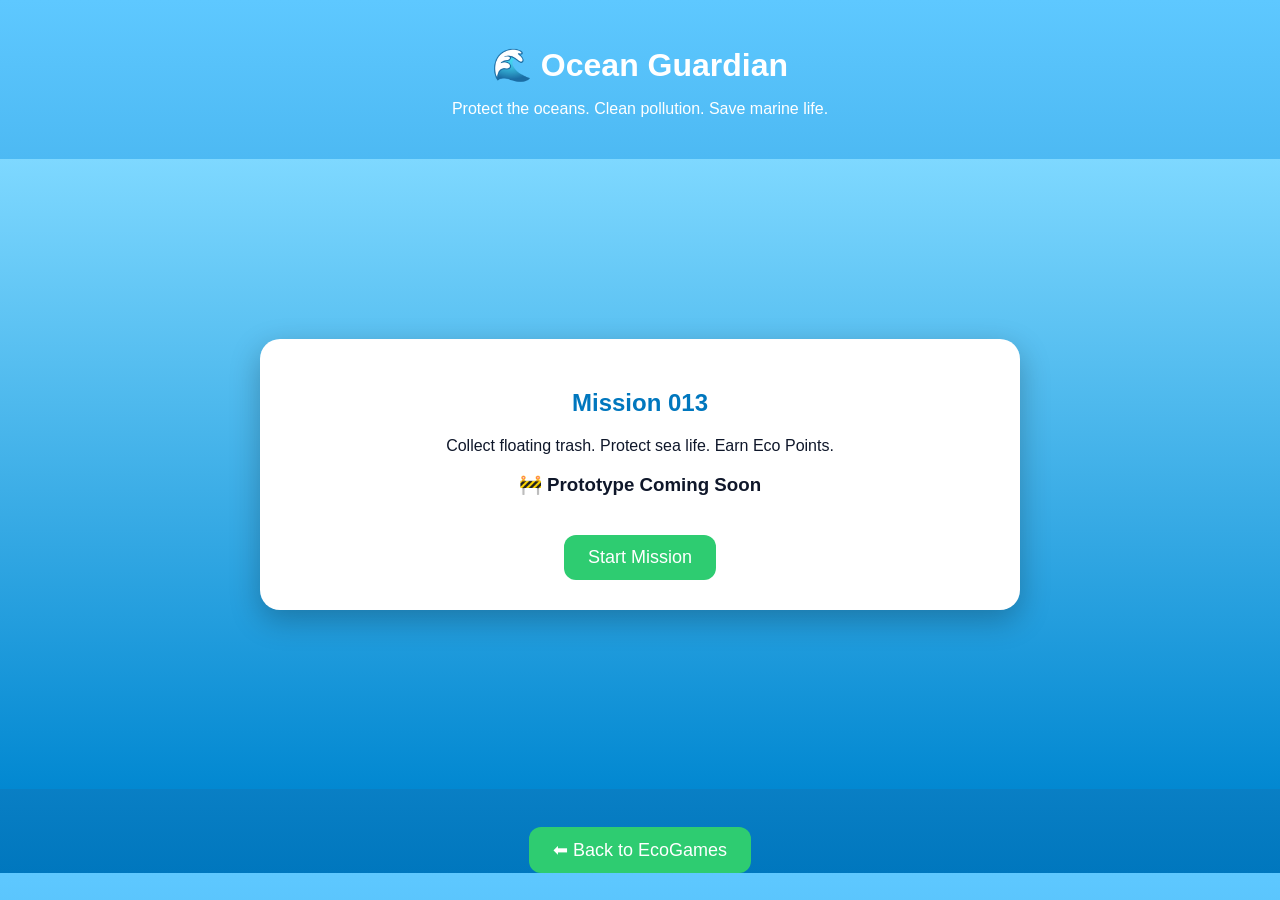
==== pages/ocean-guardian.html @ a267f6e7 "Mission 013.1 - Ocean Guardian prototype page" ====
<!DOCTYPE html>
<html lang="en">
<head>
<meta charset="UTF-8">
<meta name="viewport" content="width=device-width, initial-scale=1.0">

<title>Ocean Guardian</title>

<link rel="stylesheet" href="../css/styles.css">

<style>

body{
    margin:0;
    font-family:Arial,sans-serif;
    background:linear-gradient(#5ec8ff,#0077be);
    color:white;
    text-align:center;
}

.game-header{
    padding:25px;
}

.game-header h1{
    margin-bottom:10px;
}

#game-area{

    width:100%;
    height:70vh;

    display:flex;
    justify-content:center;
    align-items:center;

    background:linear-gradient(#7ed8ff,#0288d1);

}

.game-card{

    background:white;
    color:#0f172a;

    width:85%;
    max-width:700px;

    padding:30px;

    border-radius:20px;

    box-shadow:0 10px 30px rgba(0,0,0,.25);

}

.game-card h2{

    color:#0077be;

}

button{

    margin-top:20px;

    padding:12px 24px;

    font-size:18px;

    border:none;

    border-radius:12px;

    background:#2ecc71;

    color:white;

    cursor:pointer;

}

button:hover{

    background:#27ae60;

}

</style>

</head>

<body>

<div class="game-header">

<h1>🌊 Ocean Guardian</h1>

<p>

Protect the oceans.

Clean pollution.

Save marine life.

</p>

</div>

<div id="game-area">

<div class="game-card">

<h2>Mission 013</h2>

<p>

Collect floating trash.

Protect sea life.

Earn Eco Points.

</p>

<h3>

🚧 Prototype Coming Soon

</h3>

<button disabled>

Start Mission

</button>

</div>

</div>

<br>

<button onclick="history.back()">

⬅ Back to EcoGames

</button>

</body>
</html>
---- css/styles.css ----
body {
  font-family: Arial;
  margin: 0;
  background: #020617;
  color: white;
}

.header {
  background: #0f172a;
  padding: 20px;
  text-align: center;
}

.user-bar {
  text-align: right;
  padding: 10px 20px;
}

.nav {
  display: flex;
  flex-wrap: wrap;
  justify-content: center;
  background: #1e293b;
  padding: 10px;
}

.nav button {
  margin: 5px;
  padding: 10px;
  border: none;
  background: #3b82f6;
  color: white;
  cursor: pointer;
}

.center {
  text-align: center;
  margin: 20px;
}

.module {
  display: none;
  padding: 20px;
}

.module.active {
  display: block;
}

.card {
  background: #1e293b;
  padding: 15px;
  margin: 10px;
  border-radius: 10px;
}

input, textarea {
  width: 90%;
  padding: 10px;
  margin: 10px 0;
}

button {
  cursor: pointer;
}

.footer {
  text-align: center;
  padding: 20px;
  background: #0f172a;
}

/* ==========================
   ECO GAMES
========================== */

#games h2{
    color:#2ecc71;
    text-align:center;
    font-size:32px;
}

#games p{
    text-align:center;
}

#games .card{
    margin:20px auto;
    max-width:650px;
    border-radius:18px;
    padding:20px;
    background:#f8fff9;
    box-shadow:0 6px 15px rgba(0,0,0,.08);
    transition:.3s;
}

#games .card:hover{
    transform:translateY(-5px);
}

#games h3{
    color:#27ae60;
}

#games button{
    margin-top:10px;
    background:#2ecc71;
    color:white;
    border:none;
    padding:10px 20px;
    border-radius:10px;
    cursor:not-allowed;
    opacity:.8;
}
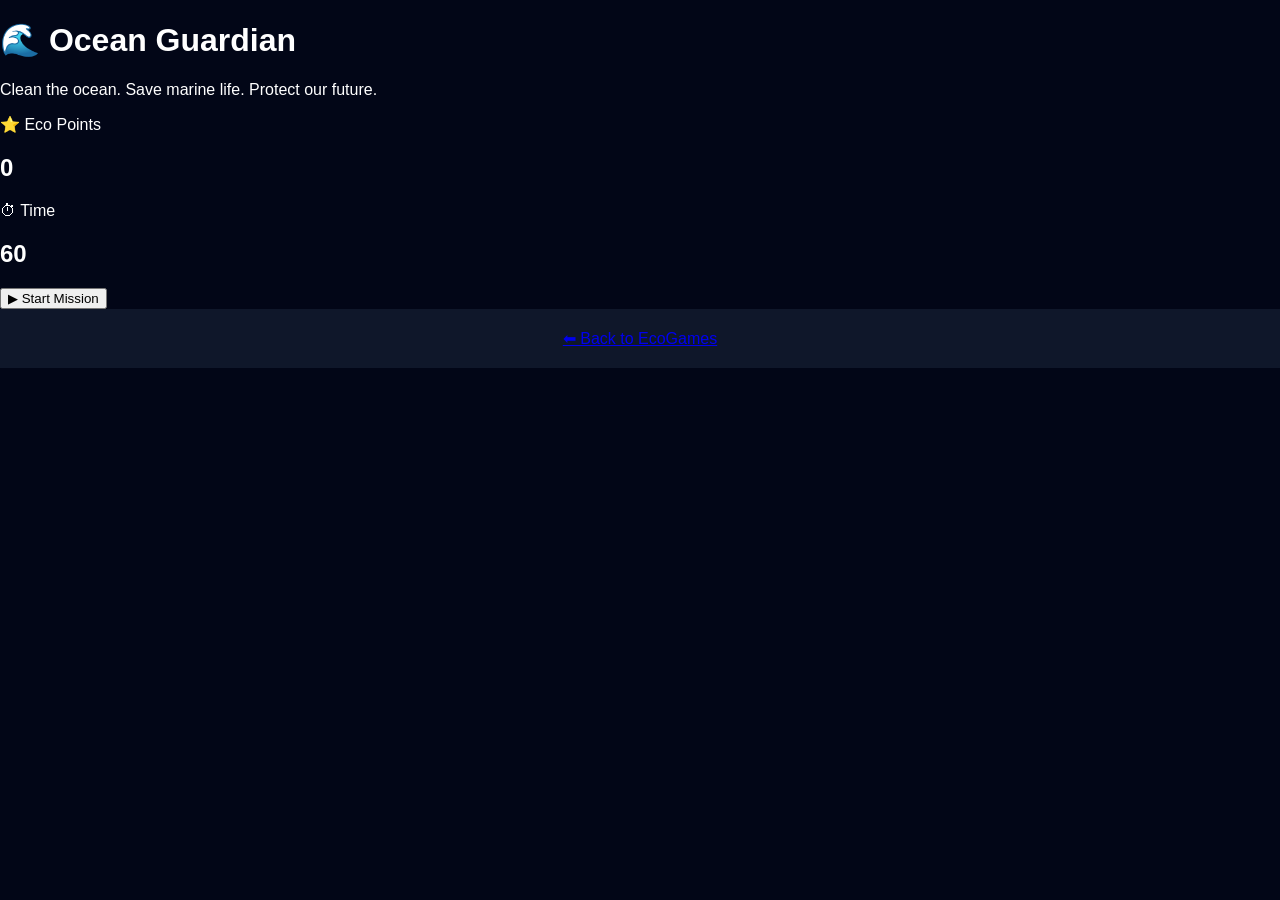
==== commit 7f2bc5a5: "Mission 013.2 - Fixed Ocean Guardian project structure" ====
--- a/pages/ocean-guardian.html
+++ b/pages/ocean-guardian.html
@@ -1,153 +1,71 @@
 <!DOCTYPE html>
 <html lang="en">
+
 <head>
+
 <meta charset="UTF-8">
 <meta name="viewport" content="width=device-width, initial-scale=1.0">
 
 <title>Ocean Guardian</title>
 
 <link rel="stylesheet" href="../css/styles.css">
-
-<style>
-
-body{
-    margin:0;
-    font-family:Arial,sans-serif;
-    background:linear-gradient(#5ec8ff,#0077be);
-    color:white;
-    text-align:center;
-}
-
-.game-header{
-    padding:25px;
-}
-
-.game-header h1{
-    margin-bottom:10px;
-}
-
-#game-area{
-
-    width:100%;
-    height:70vh;
-
-    display:flex;
-    justify-content:center;
-    align-items:center;
-
-    background:linear-gradient(#7ed8ff,#0288d1);
-
-}
-
-.game-card{
-
-    background:white;
-    color:#0f172a;
-
-    width:85%;
-    max-width:700px;
-
-    padding:30px;
-
-    border-radius:20px;
-
-    box-shadow:0 10px 30px rgba(0,0,0,.25);
-
-}
-
-.game-card h2{
-
-    color:#0077be;
-
-}
-
-button{
-
-    margin-top:20px;
-
-    padding:12px 24px;
-
-    font-size:18px;
-
-    border:none;
-
-    border-radius:12px;
-
-    background:#2ecc71;
-
-    color:white;
-
-    cursor:pointer;
-
-}
-
-button:hover{
-
-    background:#27ae60;
-
-}
-
-</style>
+<link rel="stylesheet" href="../css/ocean-guardian.css">
 
 </head>
 
 <body>
 
-<div class="game-header">
+<div class="game-container">
 
-<h1>🌊 Ocean Guardian</h1>
+    <header class="game-header">
 
-<p>
+        <h1>🌊 Ocean Guardian</h1>
 
-Protect the oceans.
+        <p>
+            Clean the ocean.
+            Save marine life.
+            Protect our future.
+        </p>
 
-Clean pollution.
+    </header>
 
-Save marine life.
+    <section class="score-board">
 
-</p>
+        <div class="score-box">
+            ⭐ Eco Points
+            <h2 id="score">0</h2>
+        </div>
+
+        <div class="score-box">
+            ⏱ Time
+            <h2 id="timer">60</h2>
+        </div>
+
+    </section>
+
+    <section id="ocean">
+
+    </section>
+
+    <div class="controls">
+
+        <button id="startBtn">
+            ▶ Start Mission
+        </button>
+
+    </div>
+
+    <div class="footer">
+
+        <a href="../index.html">
+            ⬅ Back to EcoGames
+        </a>
+
+    </div>
 
 </div>
 
-<div id="game-area">
-
-<div class="game-card">
-
-<h2>Mission 013</h2>
-
-<p>
-
-Collect floating trash.
-
-Protect sea life.
-
-Earn Eco Points.
-
-</p>
-
-<h3>
-
-🚧 Prototype Coming Soon
-
-</h3>
-
-<button disabled>
-
-Start Mission
-
-</button>
-
-</div>
-
-</div>
-
-<br>
-
-<button onclick="history.back()">
-
-⬅ Back to EcoGames
-
-</button>
+<script src="../js/ocean-guardian.js"></script>
 
 </body>
 </html>
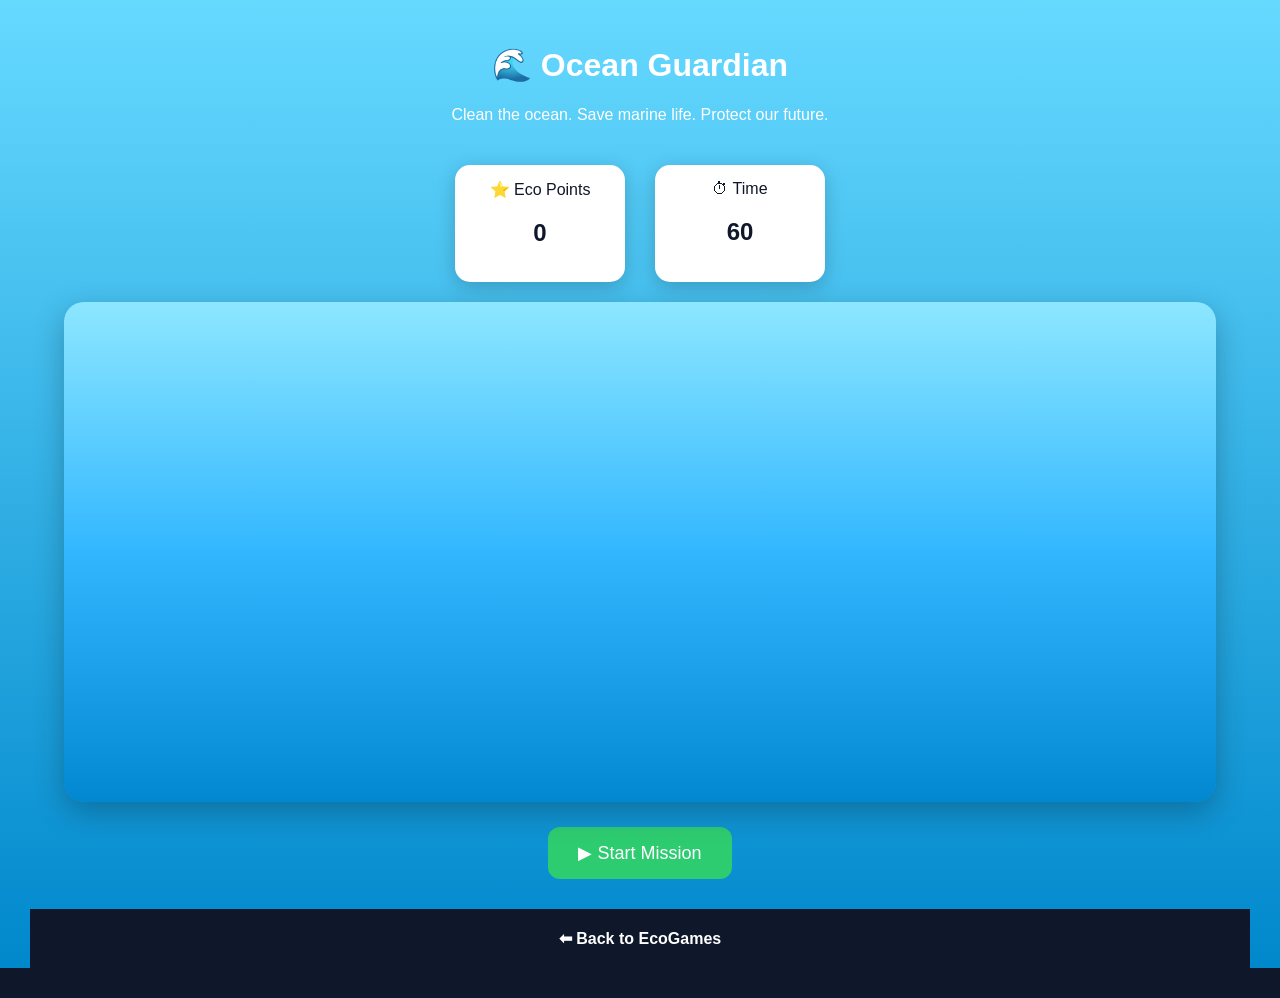
==== commit 3098b5b1: "Backup before Ocean Guardian rebuild" ====
--- a/pages/ocean-guardian.html
+++ b/pages/ocean-guardian.html
@@ -50,8 +50,8 @@
     <div class="controls">
 
         <button id="startBtn">
-            ▶ Start Mission
-        </button>
+    ▶ Start Mission
+</button>
 
     </div>
 
--- a/css/ocean-guardian.css
+++ b/css/ocean-guardian.css
@@ -0,0 +1,157 @@
+body{
+
+    margin:0;
+    padding:0;
+
+    font-family:Arial,Helvetica,sans-serif;
+
+    background:#0f172a;
+
+}
+
+.game-container{
+
+    width:100%;
+    min-height:100vh;
+
+    background:linear-gradient(#66d9ff,#0088cc);
+
+}
+
+.game-header{
+
+    text-align:center;
+
+    color:white;
+
+    padding:25px;
+
+}
+
+.score-board{
+
+    display:flex;
+
+    justify-content:center;
+
+    gap:30px;
+
+    margin-bottom:20px;
+
+}
+
+.score-box{
+
+    background:white;
+
+    color:#0f172a;
+
+    padding:15px;
+
+    width:140px;
+
+    border-radius:15px;
+
+    text-align:center;
+
+    box-shadow:0 5px 20px rgba(0,0,0,.2);
+
+}
+
+#ocean{
+
+    width:90%;
+
+    height:500px;
+
+    margin:auto;
+
+    border-radius:20px;
+
+    overflow:hidden;
+
+    position:relative;
+
+    background:
+    linear-gradient(
+    #8de7ff,
+    #32b7ff,
+    #0288d1);
+
+    box-shadow:0 10px 30px rgba(0,0,0,.25);
+
+}
+
+.controls{
+
+    text-align:center;
+
+    margin-top:25px;
+
+}
+
+#startBtn{
+
+    background:#2ecc71;
+
+    color:white;
+
+    border:none;
+
+    padding:15px 30px;
+
+    border-radius:12px;
+
+    cursor:pointer;
+
+    font-size:18px;
+
+}
+
+#startBtn:hover{
+
+    background:#27ae60;
+
+}
+
+.footer{
+
+    text-align:center;
+
+    margin:30px;
+
+}
+
+.footer a{
+
+    text-decoration:none;
+
+    color:white;
+
+    font-weight:bold;
+
+}
+
+.bottle{
+
+    width:55px;
+
+    height:70px;
+
+    position:absolute;
+
+    cursor:pointer;
+
+    object-fit:contain;
+
+    transition:.2s;
+
+    user-select:none;
+
+}
+
+.bottle:hover{
+
+    transform:scale(1.15);
+
+}
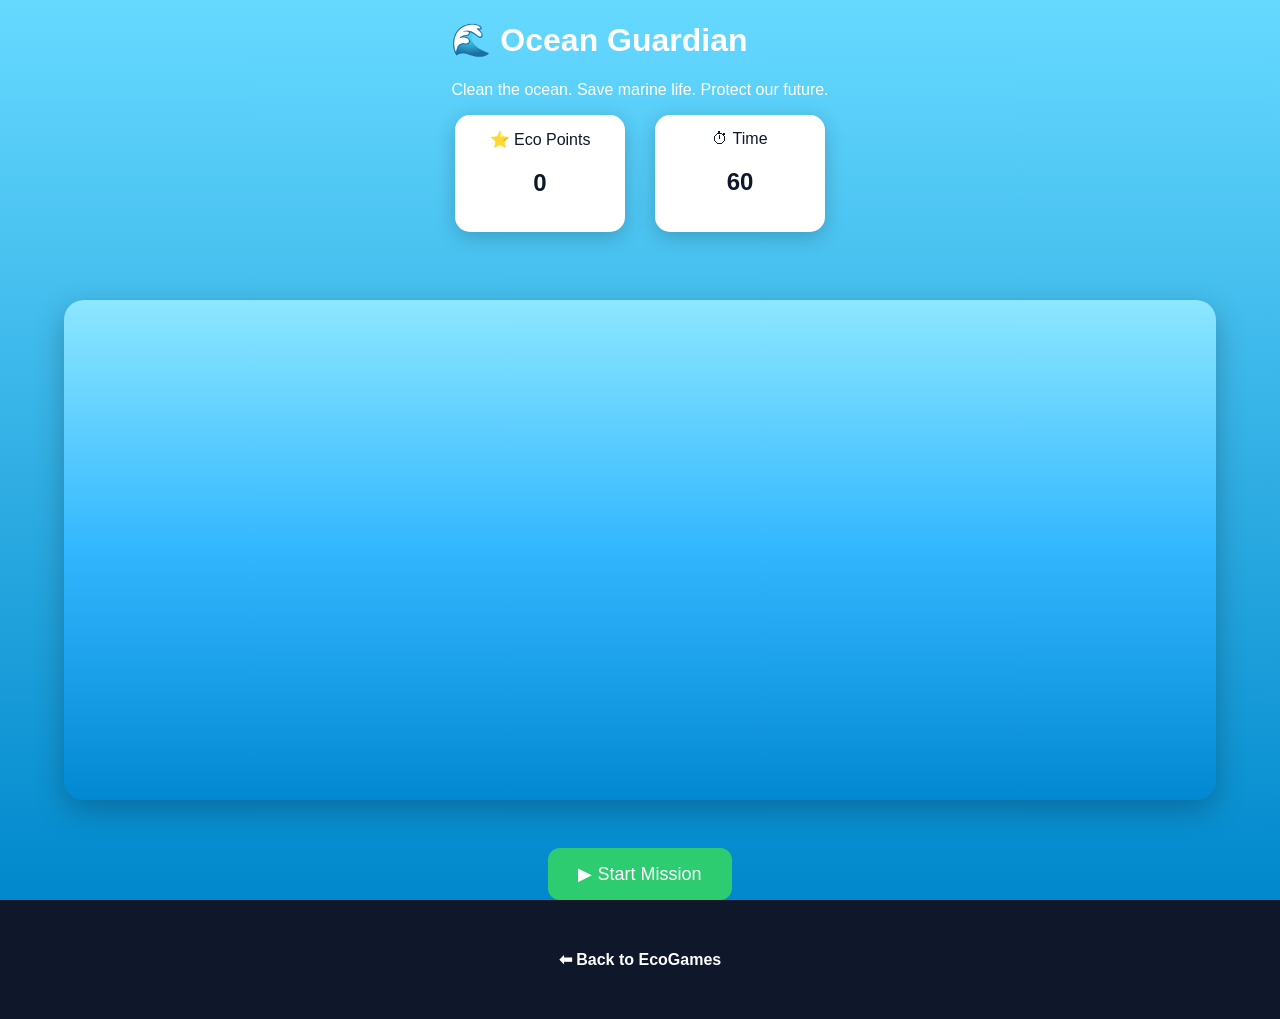
==== commit 9dee5d7d: "Ocean Guardian v1.1 - Added bubble system and fixed game logic" ====
--- a/pages/ocean-guardian.html
+++ b/pages/ocean-guardian.html
@@ -29,25 +29,39 @@
 
     </header>
 
-    <section class="score-board">
+<section class="score-board">
 
-        <div class="score-box">
-            ⭐ Eco Points
-            <h2 id="score">0</h2>
-        </div>
+    <div class="score-box">
+        ⭐ Eco Points
+        <h2 id="score">0</h2>
+    </div>
 
-        <div class="score-box">
-            ⏱ Time
-            <h2 id="timer">60</h2>
-        </div>
+    <div class="score-box">
+        ⏱ Time
+        <h2 id="timer">60</h2>
+    </div>
 
-    </section>
+</section>
 
-    <section id="ocean">
+<section id="ocean">
 
-    </section>
+    <div id="bubbleLayer"></div>
 
-    <div class="controls">
+    <div id="fishLayer">
+
+        <img
+            id="fish1"
+            class="fish"
+            src="images/ocean-guardian/fish/fish-1.png"
+            alt="Swimming Fish">
+
+    </div>
+
+    <div id="trashLayer"></div>
+
+    <div id="effectsLayer"></div>
+
+</section>
 
         <button id="startBtn">
     ▶ Start Mission
--- a/css/ocean-guardian.css
+++ b/css/ocean-guardian.css
@@ -15,6 +15,12 @@
     min-height:100vh;
 
     background:linear-gradient(#66d9ff,#0088cc);
+
+    display:flex;
+    flex-direction:column;
+    align-items:center;
+
+}
 
 }
 
@@ -84,6 +90,8 @@
 
 .controls{
 
+    width:100%;
+
     text-align:center;
 
     margin-top:25px;
@@ -154,4 +162,87 @@
 
     transform:scale(1.15);
 
+}
+
+.fish{
+
+    position:absolute;
+
+    width:120px;
+
+    left:-150px;
+
+    top:120px;
+
+    animation: swimFish 18s linear infinite;
+
+    pointer-events:none;
+
+}
+
+@keyframes swimFish{
+
+    0%{
+
+        left:-150px;
+
+        transform:scaleX(-1);
+
+    }
+
+    100%{
+
+        left:100%;
+
+        transform:scaleX(-1);
+
+    }
+
+}
+
+#bubbleLayer{
+    position:absolute;
+    width:100%;
+    height:100%;
+    top:0;
+    left:0;
+    overflow:hidden;
+    pointer-events:none;
+}
+
+.bubble{
+
+    position:absolute;
+
+    bottom:-30px;
+
+    width:12px;
+    height:12px;
+
+    background:rgba(255,255,255,.35);
+
+    border:1px solid rgba(255,255,255,.5);
+
+    border-radius:50%;
+
+    animation:rise linear forwards;
+
+}
+
+@keyframes rise{
+
+    from{
+
+        transform: translateY(0);
+        opacity: .7;
+
+    }
+
+    to{
+
+        transform: translateY(-650px);
+        opacity: 0;
+
+    }
+
 }
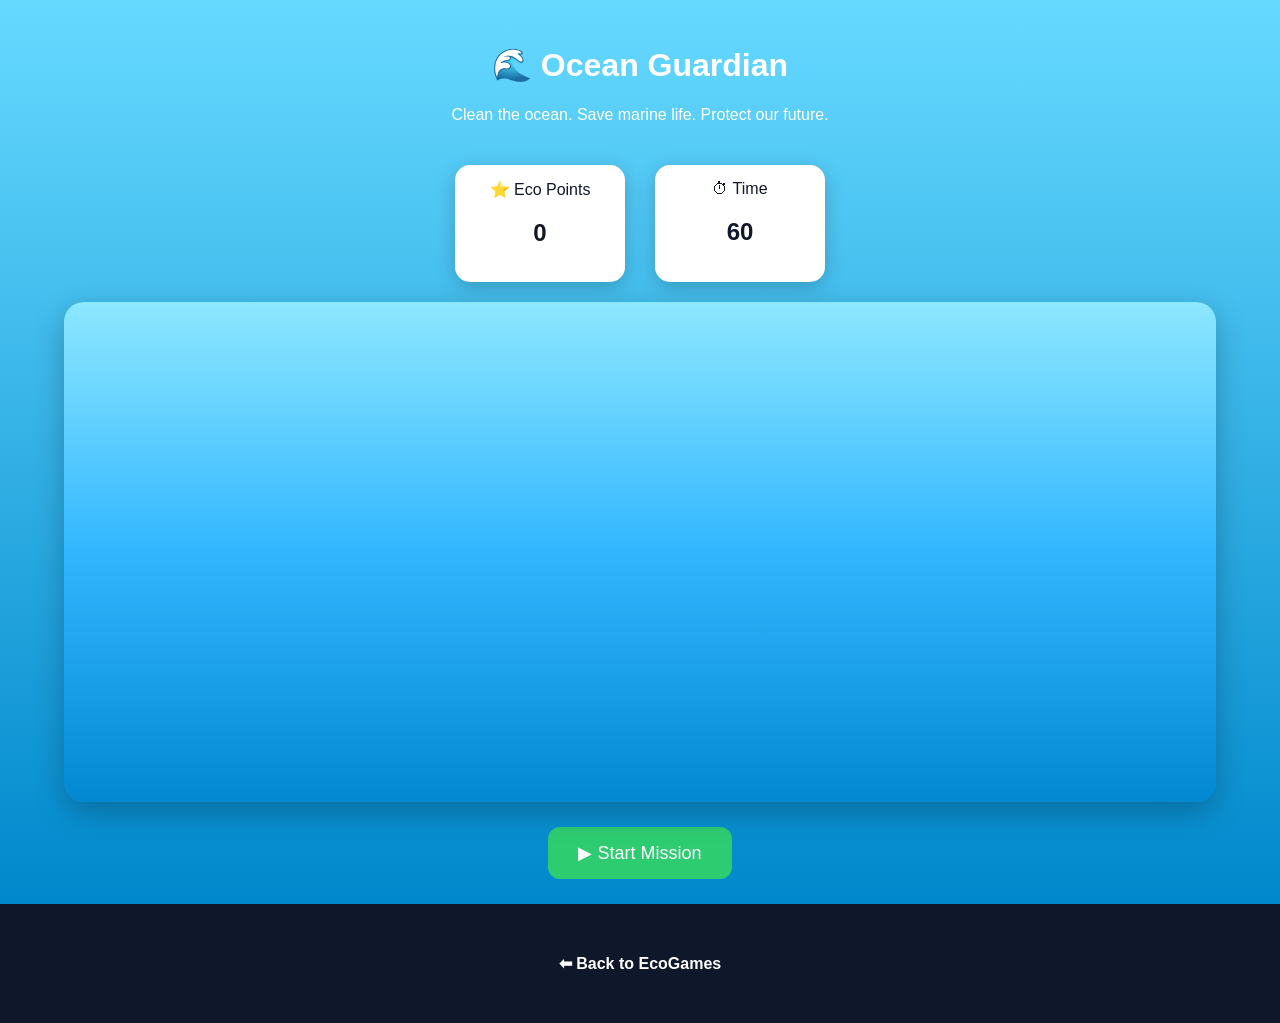
==== commit f37510f6: "Ocean Guardian v1.1 - Stable release with layout fixes" ====
--- a/pages/ocean-guardian.html
+++ b/pages/ocean-guardian.html
@@ -49,13 +49,26 @@
 
     <div id="fishLayer">
 
-        <img
-            id="fish1"
-            class="fish"
-            src="images/ocean-guardian/fish/fish-1.png"
-            alt="Swimming Fish">
+    <img
+        id="clownfish"
+        class="fish fish-slow"
+        src="images/ocean-guardian/fish/clownfish.png"
+        alt="Clownfish">
 
-    </div>
+    <img
+        id="blueTang"
+        class="fish fish-medium"
+        src="images/ocean-guardian/fish/blue-tang.png"
+        alt="Blue Tang">
+
+    <img
+        id="reefFish"
+        class="fish fish-fast"
+        src="images/ocean-guardian/fish/fish-1.png"
+        alt="Reef Fish">
+
+</div>
+
 
     <div id="trashLayer"></div>
 
@@ -77,8 +90,6 @@
 
     </div>
 
-</div>
-
 <script src="../js/ocean-guardian.js"></script>
 
 </body>
--- a/css/ocean-guardian.css
+++ b/css/ocean-guardian.css
@@ -19,8 +19,6 @@
     display:flex;
     flex-direction:column;
     align-items:center;
-
-}
 
 }
 
@@ -100,6 +98,10 @@
 
 #startBtn{
 
+    display:block;
+
+    margin:25px auto;
+
     background:#2ecc71;
 
     color:white;
@@ -142,19 +144,20 @@
 
 .bottle{
 
+    position:absolute;
+
     width:55px;
-
     height:70px;
 
-    position:absolute;
+    object-fit:contain;
 
     cursor:pointer;
 
-    object-fit:contain;
+    user-select:none;
 
     transition:.2s;
 
-    user-select:none;
+    pointer-events:auto;
 
 }
 
@@ -180,22 +183,71 @@
 
 }
 
-@keyframes swimFish{
-
-    0%{
-
+.fish-slow{
+
+    top:80px;
+    width:90px;
+
+    animation:swimSlow 22s linear infinite;
+
+}
+
+.fish-medium{
+
+    top:220px;
+    width:110px;
+
+    animation:swimMedium 16s linear infinite;
+
+}
+
+.fish-fast{
+
+    top:360px;
+    width:100px;
+
+    animation:swimFast 12s linear infinite;
+
+}
+
+@keyframes swimSlow{
+
+    from{
         left:-150px;
-
-        transform:scaleX(-1);
-
-    }
-
-    100%{
-
+        transform:scaleX(-1);
+    }
+
+    to{
         left:100%;
-
-        transform:scaleX(-1);
-
+        transform:scaleX(-1);
+    }
+
+}
+
+@keyframes swimMedium{
+
+    from{
+        left:100%;
+        transform:scaleX(-1);
+    }
+
+    to{
+        left:-150px;
+        transform:scaleX(-1);
+    }
+
+}
+
+@keyframes swimFast{
+
+    from{
+        left:-150px;
+        transform:scaleX(-1);
+    }
+
+    to{
+        left:100%;
+        transform:scaleX(-1);
     }
 
 }
@@ -210,6 +262,20 @@
     pointer-events:none;
 }
 
+#trashLayer{
+
+    position:absolute;
+
+    top:0;
+    left:0;
+
+    width:100%;
+    height:100%;
+
+    overflow:hidden;
+
+}
+
 .bubble{
 
     position:absolute;
